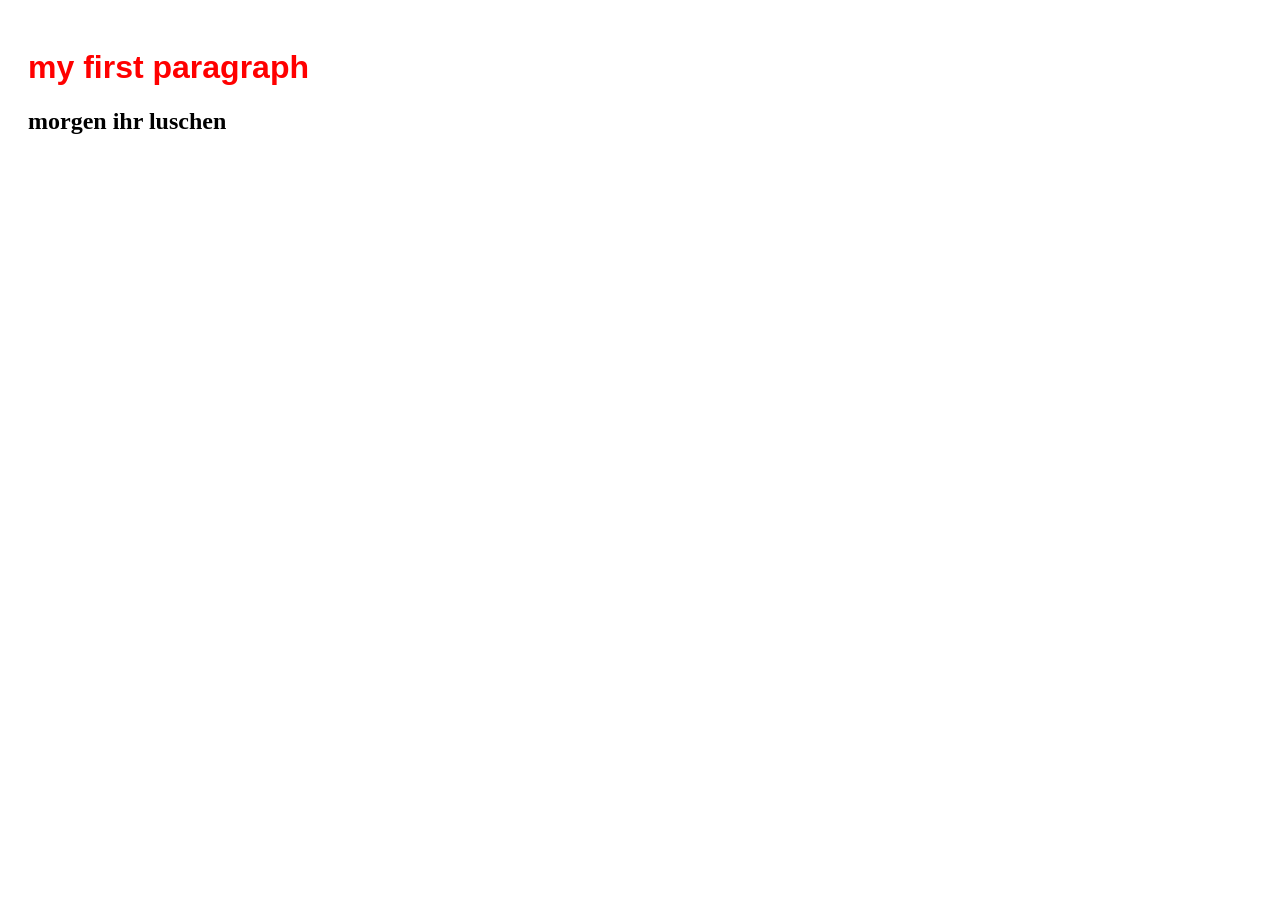
==== index.html @ 9a8cf786 "5" ====
<!DOCTYPE html>
<html lang="en">
<head>
    <meta charset="UTF-8">
    <meta name="viewport" content="width=device-width, initial-scale=1.0">
    <link rel="stylesheet" href="style.css">
    <title>mypage2</title>
</head>
<body>
    <div id="überschrift">
        <h1>my first paragraph</h1>
        <h2>morgen ihr luschen</h2>
    </div>
</body>
</html>
---- style.css ----
h1{
    font-family: 'Gill Sans', 'Gill Sans MT', Calibri, 'Trebuchet MS', sans-serif;
    color: red;
}
#überschrift{
    padding: 20px;
}
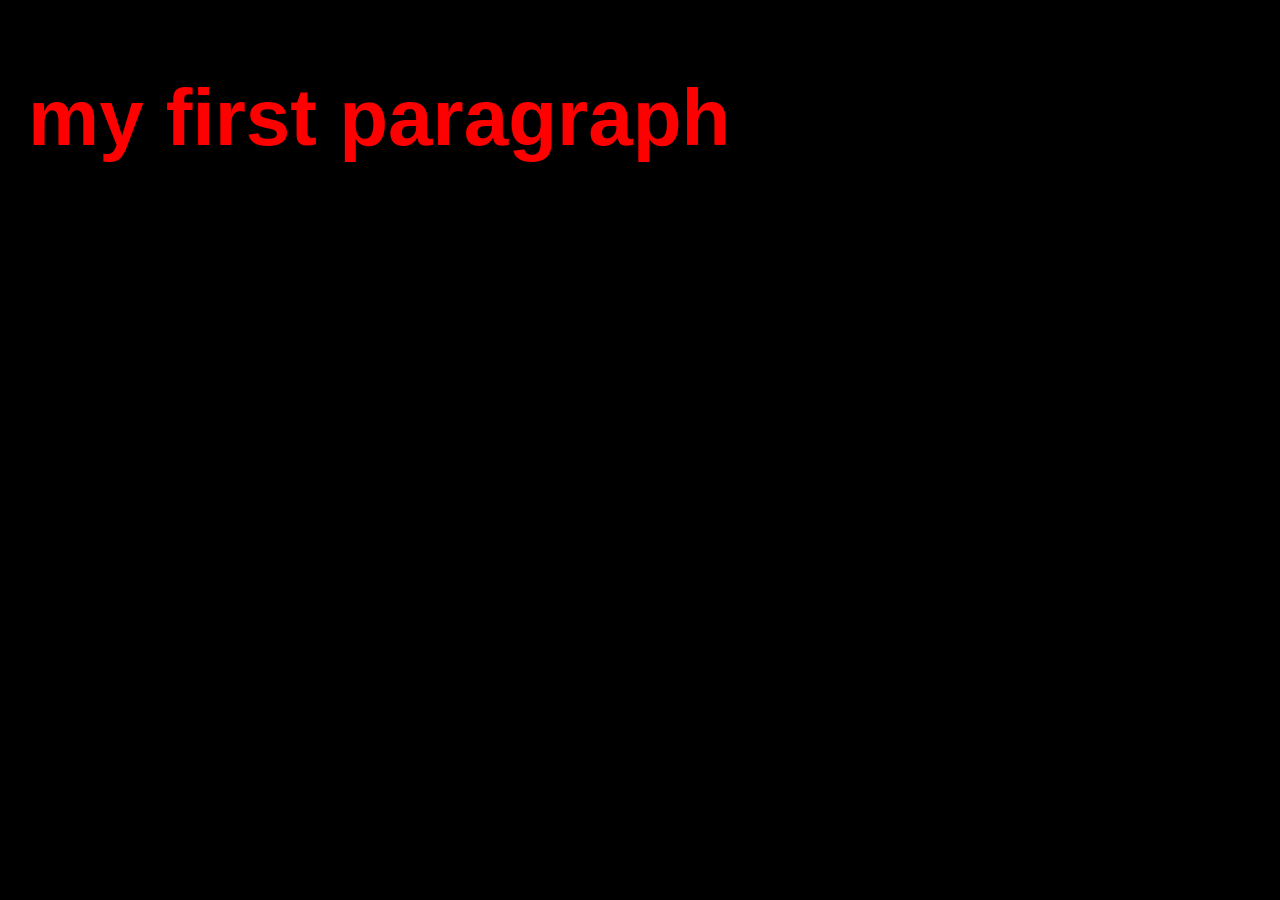
==== commit c5d67346: "6" ====
--- a/index.html
+++ b/index.html
@@ -9,7 +9,7 @@
 <body>
     <div id="überschrift">
         <h1>my first paragraph</h1>
-        <h2>morgen ihr luschen</h2>
+        <h2>morgen ihr luschen!</h2>
     </div>
 </body>
 </html>
--- a/style.css
+++ b/style.css
@@ -1,7 +1,15 @@
 h1{
     font-family: 'Gill Sans', 'Gill Sans MT', Calibri, 'Trebuchet MS', sans-serif;
     color: red;
+    font-size: 500%;
+}
+h2{
+    font-family: 'Gill Sans', 'Gill Sans MT', Calibri, 'Trebuchet MS', sans-serif;
 }
 #überschrift{
-    padding: 20px;
+    padding: 10px;
+    padding-left: 20px;
+}
+body{
+    background-color: black;
 }
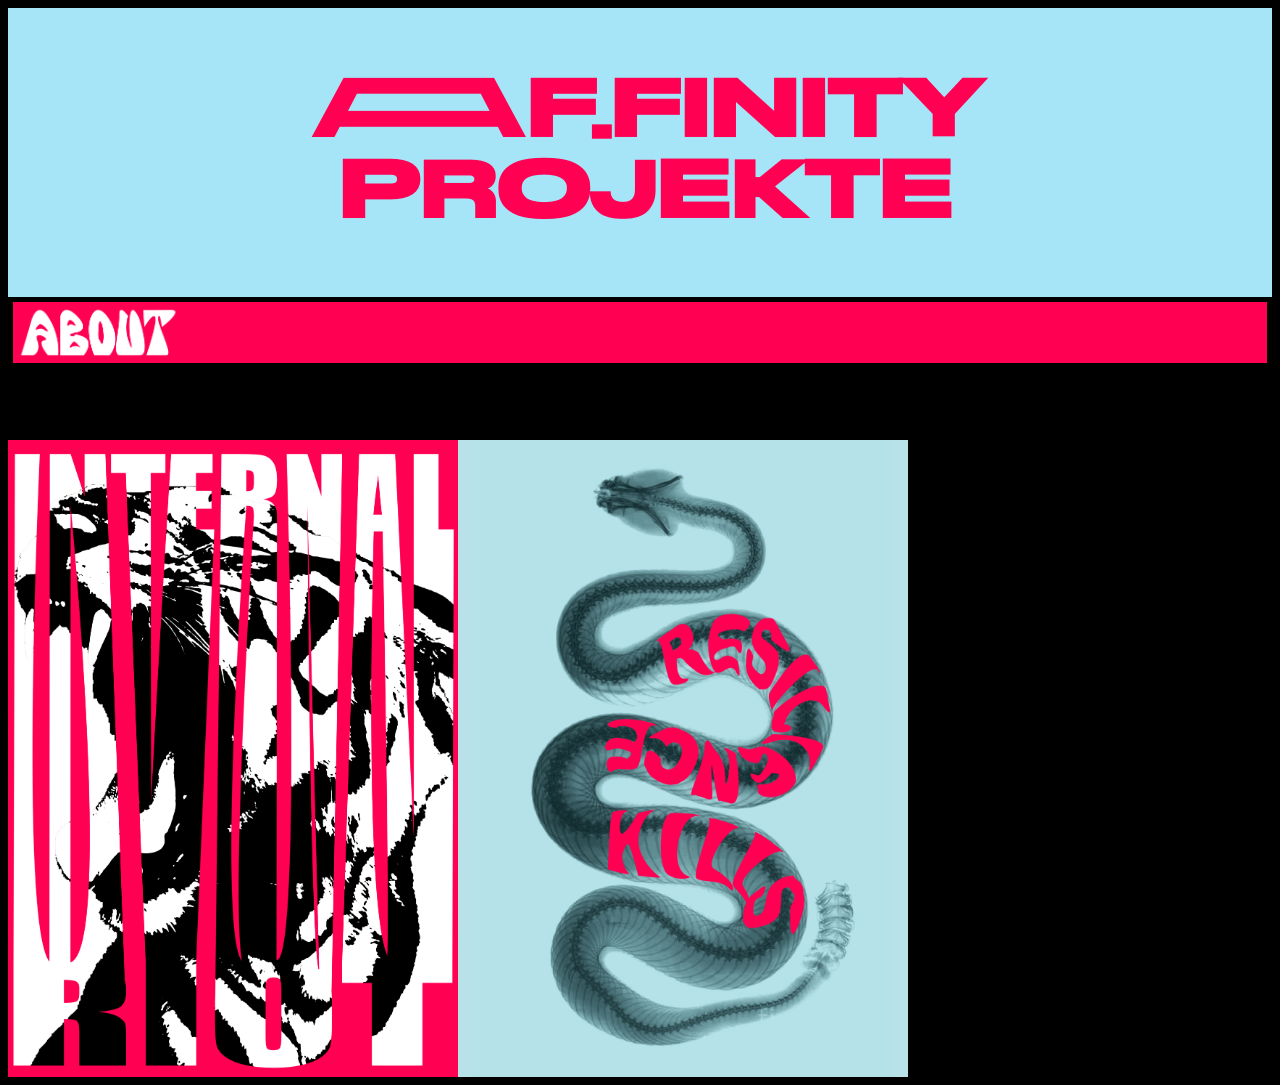
==== commit 4124052f: "7" ====
--- a/index.html
+++ b/index.html
@@ -8,8 +8,22 @@
 </head>
 <body>
     <div id="überschrift">
-        <h1>my first paragraph</h1>
-        <h2>morgen ihr luschen!</h2>
+        <h1>AAF.FINITY PROJEKTE</h1>
+    </div>
+    <div id="navigation">
+        <a href="about.html">
+            <img id="about" src="./img/aboutfont.png" alt="about">
+        </a>
+    </div>
+
+    <br>
+    <br>
+    <br>
+    <br>
+
+    <div id="container">
+        <img id="tiger" src="./img/internal_riot.jpg" alt="tiger">
+        <img id="snake" src="./img/resilience.jpg" alt="snake">
     </div>
 </body>
 </html>
--- a/style.css
+++ b/style.css
@@ -1,15 +1,63 @@
 h1{
-    font-family: 'Gill Sans', 'Gill Sans MT', Calibri, 'Trebuchet MS', sans-serif;
-    color: red;
+    font-family: myFont2;
+    color: rgb(255, 0, 83);
     font-size: 500%;
 }
 h2{
-    font-family: 'Gill Sans', 'Gill Sans MT', Calibri, 'Trebuchet MS', sans-serif;
+    font-family: myFont;
+    font-size: 150%;
+    color: rgb(255, 0, 83);
 }
 #überschrift{
+    width:auto;
+    background-color: rgb(165, 229, 247);
+    display: flex;
+    justify-content: center;
+    text-align: center;
     padding: 10px;
     padding-left: 20px;
 }
 body{
     background-color: black;
+}
+#tiger{
+    width: 50vb;
+    border: 5vw;
+}
+#container{
+    display:flex;
+}
+#snake{
+    width:50vb;
+    border: 5vw;
+}
+@font-face {
+    font-family: myFont;
+    src: url(./fonts/Nexa-Heavy.ttf);
+}
+@font-face {
+    font-family: myFont2;
+    src: url(./fonts/StretchPro.otf);
+}
+
+p{
+    font-family: myFont;
+    font-size: 150%;
+    text-align: center;
+    color: rgb(165, 229, 247);
+    display: flex;
+}
+#navigation{
+    background-color: rgb(255, 0, 83);
+    height: 4vw;
+    width:auto;
+    margin: 5px;
+    padding: 5px;
+    display:flex;
+}
+#about{
+    display: flex;
+    width: 100%;
+    height: 100%; 
+    object-fit: contain;
 }
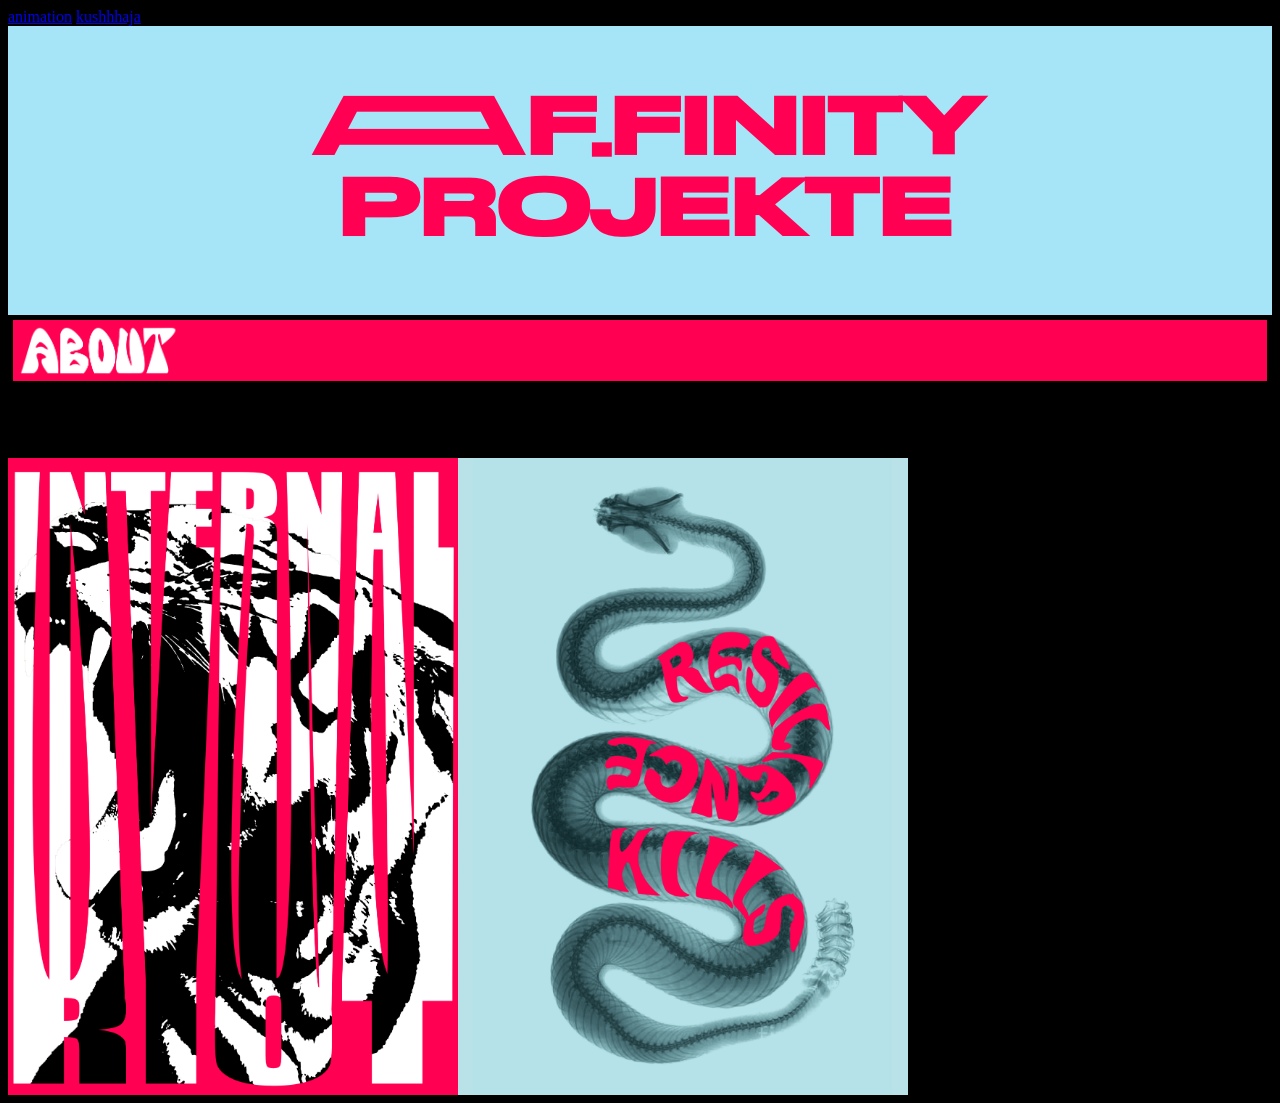
==== commit 350e7290: "6" ====
--- a/index.html
+++ b/index.html
@@ -7,6 +7,8 @@
     <title>mypage2</title>
 </head>
 <body>
+    <a id="link" href="./animation_page/animation.html">animation</a>
+    <a href="animation_page/animation.html">kushhhaja</a>
     <div id="überschrift">
         <h1>AAF.FINITY PROJEKTE</h1>
     </div>
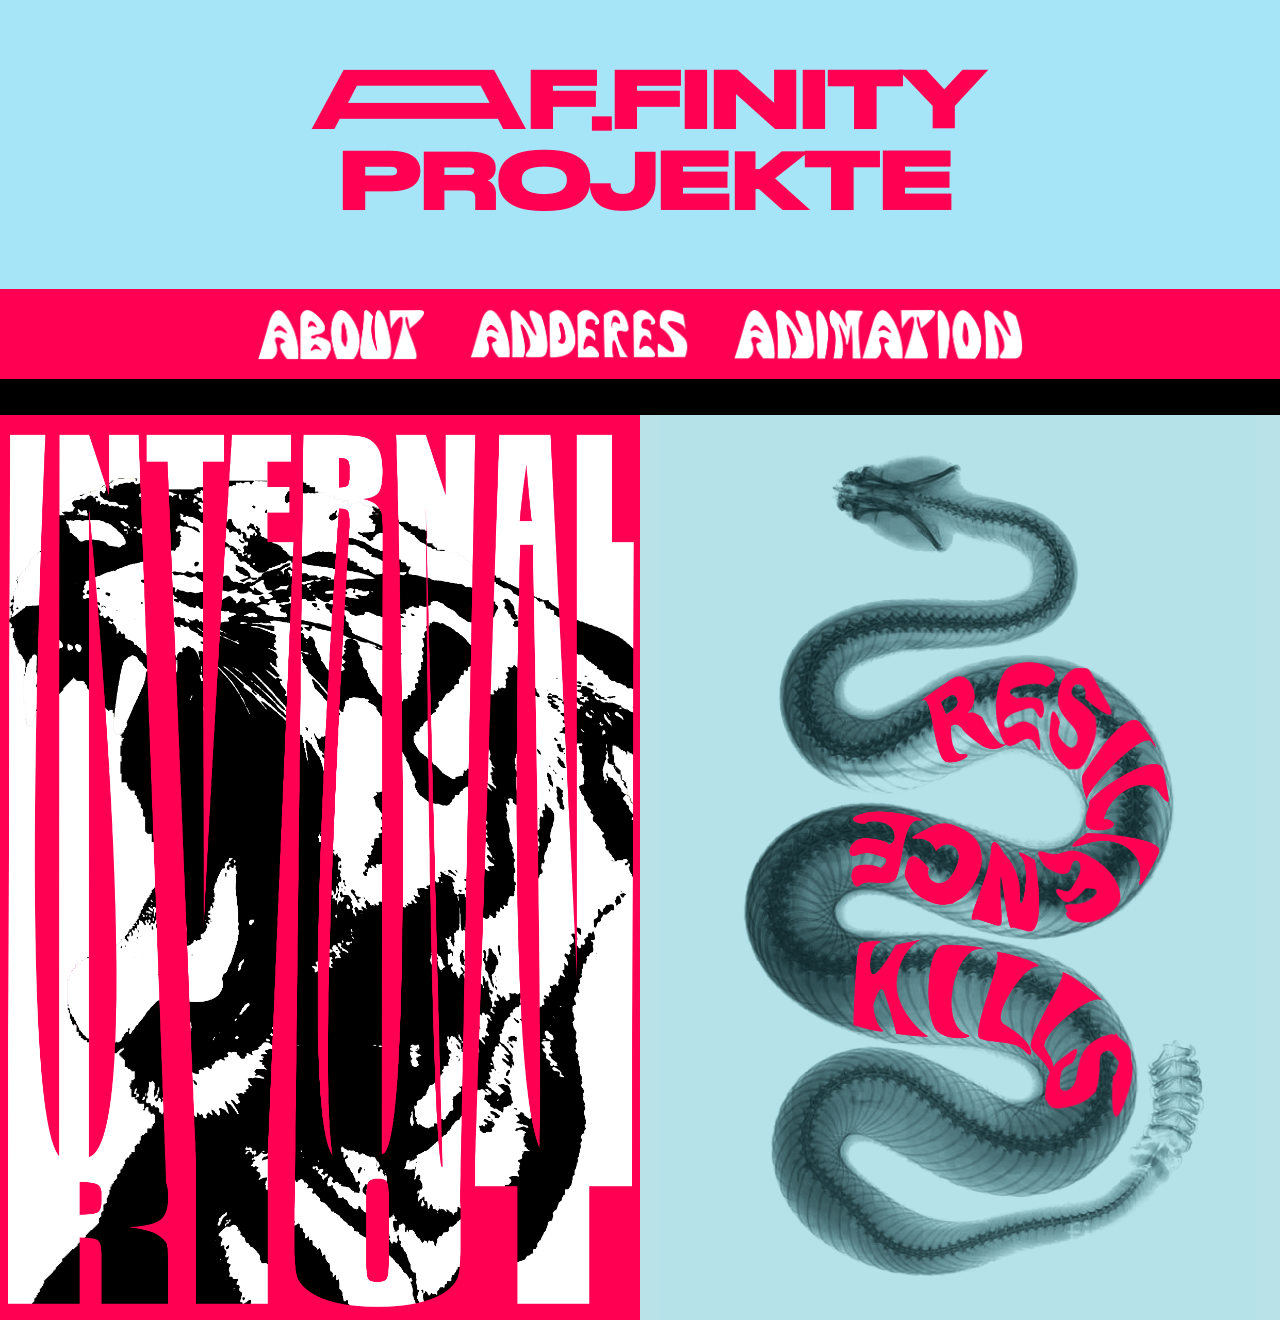
==== commit c5e26ec6: "9" ====
--- a/index.html
+++ b/index.html
@@ -7,19 +7,29 @@
     <title>mypage2</title>
 </head>
 <body>
-    <a id="link" href="./animation_page/animation.html">animation</a>
-    <a href="animation_page/animation.html">kushhhaja</a>
     <div id="überschrift">
         <h1>AAF.FINITY PROJEKTE</h1>
     </div>
     <div id="navigation">
-        <a href="about.html">
-            <img id="about" src="./img/aboutfont.png" alt="about">
-        </a>
+        <table id="navtable">
+            <th>
+                 <a id="about" href="https://www.instagram.com/average.achieverr/">
+                    <img id="aboutpng" src="./img/aboutfont.png" alt="about">
+                </a>
+            </th>
+            <th>
+                <a id="andere" href="andere.html">
+                    <img id="anderepng" src="img/anderefont.png" alt="andere">
+                </a>
+            </th>
+            <th>
+                <a id="animation" href="animation_page/animation.html">
+                    <img id="animationpng" src="img/animationfont.png" alt="animation">
+                </a>
+            </th>
+        </table>
     </div>
 
-    <br>
-    <br>
     <br>
     <br>
 
--- a/style.css
+++ b/style.css
@@ -17,20 +17,24 @@
     padding: 10px;
     padding-left: 20px;
 }
-body{
+body {
     background-color: black;
+    margin: 0;
+    overflow-x: hidden;
 }
-#tiger{
-    width: 50vb;
-    border: 5vw;
+
+
+#tiger, #snake {
+    width: 50%;
+    height: auto;
+    display: block;
 }
+
 #container{
+    width: 100%;
     display:flex;
 }
-#snake{
-    width:50vb;
-    border: 5vw;
-}
+
 @font-face {
     font-family: myFont;
     src: url(./fonts/Nexa-Heavy.ttf);
@@ -47,17 +51,47 @@
     color: rgb(165, 229, 247);
     display: flex;
 }
-#navigation{
+
+#navigation {
     background-color: rgb(255, 0, 83);
-    height: 4vw;
-    width:auto;
-    margin: 5px;
-    padding: 5px;
-    display:flex;
+    height: 90px;
+    width: 100%;
+    overflow: hidden;
+    display: flex;
+    justify-content: center;
+    align-items: center;
 }
-#about{
+
+#navtable {
+    border-collapse: collapse;
+    border-spacing: 0;
     display: flex;
-    width: 100%;
-    height: 100%; 
+    align-items: center;
+    gap: 60px;
+    margin: 0;
+    padding: 0;
+}
+
+#navtable th {
+    padding: 20px;
+    margin: 0;
+}
+
+#about,
+#andere,
+#animation {
+    height: 90px;
+    display: flex;
+    align-items: center;
+    justify-content: center;
+    text-decoration: none;
+}
+
+#aboutpng,
+#anderepng,
+#animationpng {
+    display: block;
+    max-height: 55px;
+    width: auto;
     object-fit: contain;
-}+}
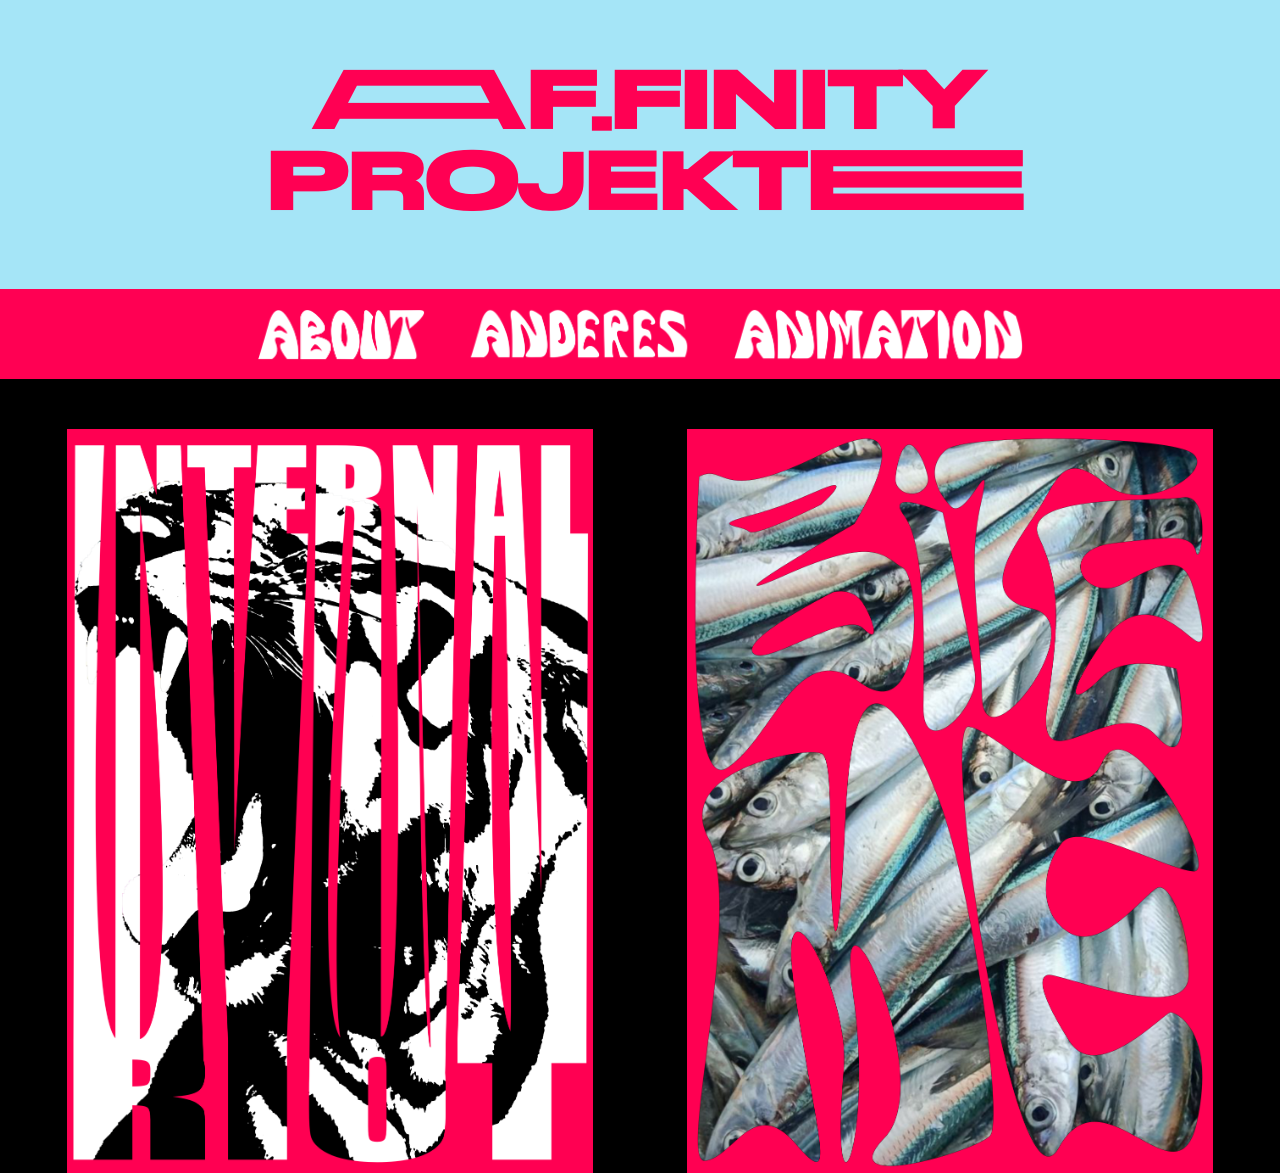
==== commit 0827e33e: "10" ====
--- a/index.html
+++ b/index.html
@@ -8,7 +8,7 @@
 </head>
 <body>
     <div id="überschrift">
-        <h1>AAF.FINITY PROJEKTE</h1>
+        <h1>AAF.FINITY PROJEKTEE</h1>
     </div>
     <div id="navigation">
         <table id="navtable">
@@ -32,10 +32,31 @@
 
     <br>
     <br>
+    <br>
+    <br>
 
-    <div id="container">
-        <img id="tiger" src="./img/internal_riot.jpg" alt="tiger">
-        <img id="snake" src="./img/resilience.jpg" alt="snake">
+     <div id="container">
+        <div class="card">
+            <div class="card-inner">
+                <div class="card-front">
+                    <img id="tiger" src="img/internal_riot.jpg" alt="tiger">
+                </div>
+                <div class="card-back">
+                    <img id="snake" src="img/resilience.jpg" alt="snake">
+                </div>
+            </div>
+        </div>
+        <div class="card">
+            <div class="card-inner">
+                <div class="card-front">
+                    <img id="biteme" src="img/biteme.jpg" alt="biteme">
+                </div>
+                <div class="card-back">
+                    <img id="8ball" src="img/8ball.jpg" alt="8ball">
+                </div>
+            </div>
+        </div>
     </div>
+
 </body>
 </html>
--- a/style.css
+++ b/style.css
@@ -23,12 +23,6 @@
     overflow-x: hidden;
 }
 
-
-#tiger, #snake {
-    width: 50%;
-    height: auto;
-    display: block;
-}
 
 #container{
     width: 100%;
@@ -95,3 +89,64 @@
     width: auto;
     object-fit: contain;
 }
+#container {
+    width: 100%;
+    display: flex;
+    justify-content: center;
+    align-items: center;
+    gap: 40px;
+    height: calc(100vh - 200px);
+    padding: 40px;
+    box-sizing: border-box;
+}
+
+
+.card {
+    flex: 1;
+    height: 120%;
+    max-width: 600px;
+    perspective: 1000px;
+}
+.card-inner {
+    position: relative;
+    width: 100%;
+    height: 100%;
+    transition: transform 0.8s;
+    transform-style: preserve-3d;
+}
+
+.card:hover .card-inner {
+    transform: rotateY(180deg);
+}
+
+.card-front,
+.card-back {
+    position: absolute;
+    inset: 0;
+    backface-visibility: hidden;
+    border-radius: 10px;
+    overflow: hidden;
+}
+
+.card-front img,
+.card-back img {
+    width: 100%;
+    height: 100%;
+    object-fit: contain;
+    display: block;
+}
+
+.card-back {
+    transform: rotateY(180deg);
+
+    display: flex;
+    justify-content: center;
+    align-items: center;
+
+    width: 100%;
+    height: 100%;
+}
+
+.card-back p{
+    margin: 0;
+}
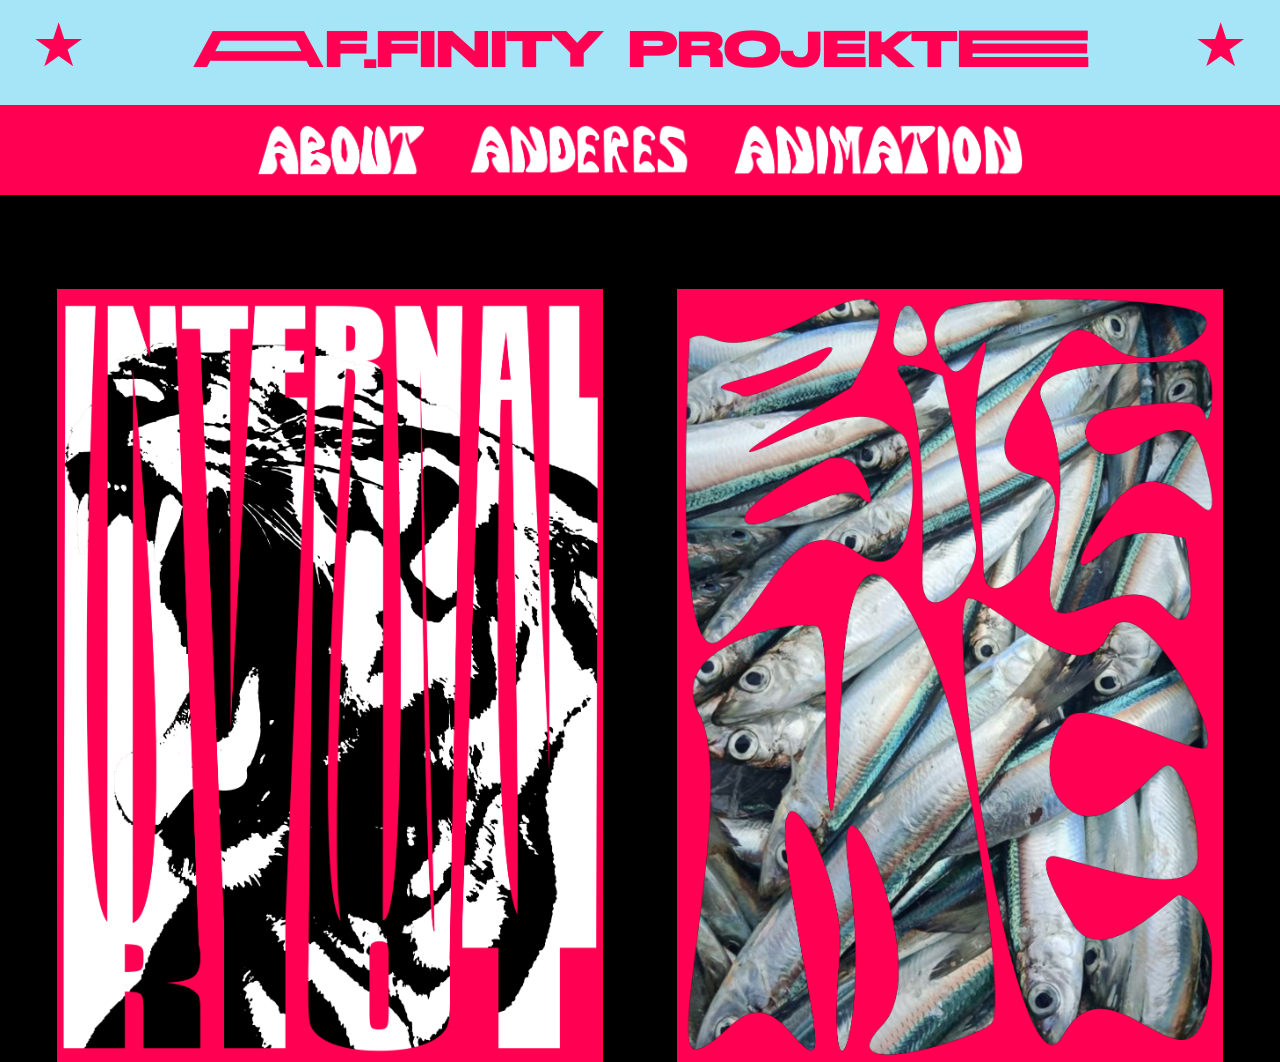
==== commit b0457aa0: "13" ====
--- a/index.html
+++ b/index.html
@@ -8,8 +8,11 @@
 </head>
 <body>
     <div id="überschrift">
+        <img class="star left" src="img/star.svg" alt="star">
         <h1>AAF.FINITY PROJEKTEE</h1>
+        <img class="star right" src="img/star.svg" alt="star">
     </div>
+
     <div id="navigation">
         <table id="navtable">
             <th>
@@ -30,7 +33,6 @@
         </table>
     </div>
 
-    <br>
     <br>
     <br>
     <br>
--- a/style.css
+++ b/style.css
@@ -1,21 +1,65 @@
-h1{
-    font-family: myFont2;
-    color: rgb(255, 0, 83);
-    font-size: 500%;
-}
+
 h2{
     font-family: myFont;
     font-size: 150%;
     color: rgb(255, 0, 83);
 }
-#überschrift{
-    width:auto;
+
+h1 {
+    font-family: myFont2;
+    color: rgb(255, 0, 83);
+    font-size: clamp(22px, 3.8vw, 52px);
+}
+
+#überschrift {
+    position: relative;
     background-color: rgb(165, 229, 247);
     display: flex;
     justify-content: center;
+    align-items: center;
+    min-height: 105px;
+    padding: 16px 90px;   /* Platz für die Sterne links und rechts */
+    box-sizing: border-box;
+    width: 100%;
+    overflow: hidden;
+}
+
+#überschrift h1 {
+    margin: 0 auto;   /* sorgt für echte Mitte */
+    white-space: nowrap;
     text-align: center;
-    padding: 10px;
-    padding-left: 20px;
+}
+
+.star {
+    position: absolute;
+    top: 50%;
+    width: 70px;
+    height: 70px;
+    margin-top: -37.5px;  /* halbe Sternhöhe */
+    display: block;
+    animation: spin 4s linear infinite;
+}
+
+.star.left {
+    left: 24px;
+}
+
+.star.right {
+    right: 24px;
+}
+/* Dreh-Animation */
+@keyframes spin {
+    from {
+        transform: rotate(0deg);
+    }
+    to {
+        transform: rotate(360deg);
+    }
+}
+
+/* Animation anwenden */
+.star {
+    animation: spin 4s linear infinite;
 }
 body {
     background-color: black;
@@ -24,9 +68,15 @@
 }
 
 
-#container{
-    width: 100%;
-    display:flex;
+#container {
+    width: 100%;
+    display: flex;
+    justify-content: center;
+    align-items: flex-start;
+    gap: 40px;
+    padding: 40px;
+    box-sizing: border-box;
+    flex-wrap: wrap;
 }
 
 @font-face {
@@ -46,6 +96,11 @@
     display: flex;
 }
 
+#überschrift:hover{
+    background-color: black;
+    opacity:1;
+}
+
 #navigation {
     background-color: rgb(255, 0, 83);
     height: 90px;
@@ -102,11 +157,12 @@
 
 
 .card {
-    flex: 1;
-    height: 120%;
+    flex: 1 1 420px;
     max-width: 600px;
+    aspect-ratio: 3 / 4;
     perspective: 1000px;
 }
+
 .card-inner {
     position: relative;
     width: 100%;
@@ -150,3 +206,29 @@
 .card-back p{
     margin: 0;
 }
+
+@keyframes hop {
+    0%   { transform: translateY(0); }
+    30%  { transform: translateY(-8px); }
+    50%  { transform: translateY(0); }
+    70%  { transform: translateY(-4px); }
+    100% { transform: translateY(0); }
+}
+
+#aboutpng,
+#anderepng,
+#animationpng {
+    display: block;
+    max-height: 55px;
+    width: auto;
+    object-fit: contain;
+    transition: transform 0.2s ease;
+    transform-origin: center bottom;
+}
+
+#about:hover img,
+#andere:hover img,
+#animation:hover img {
+    animation: hop 0.5s ease;
+}
+
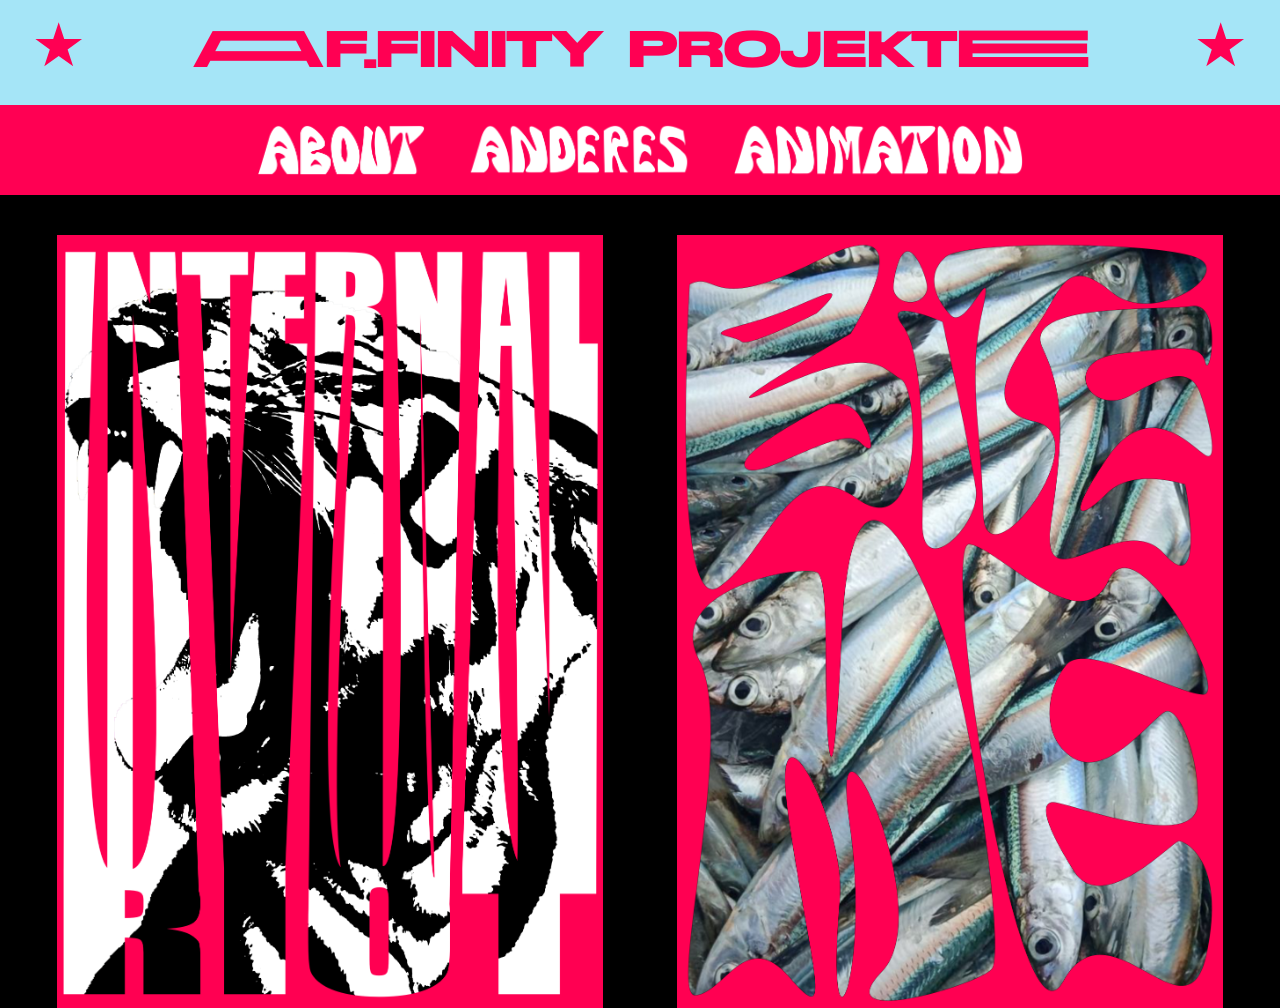
==== commit 6fd83817: "14" ====
--- a/index.html
+++ b/index.html
@@ -33,9 +33,6 @@
         </table>
     </div>
 
-    <br>
-    <br>
-    <br>
 
      <div id="container">
         <div class="card">
